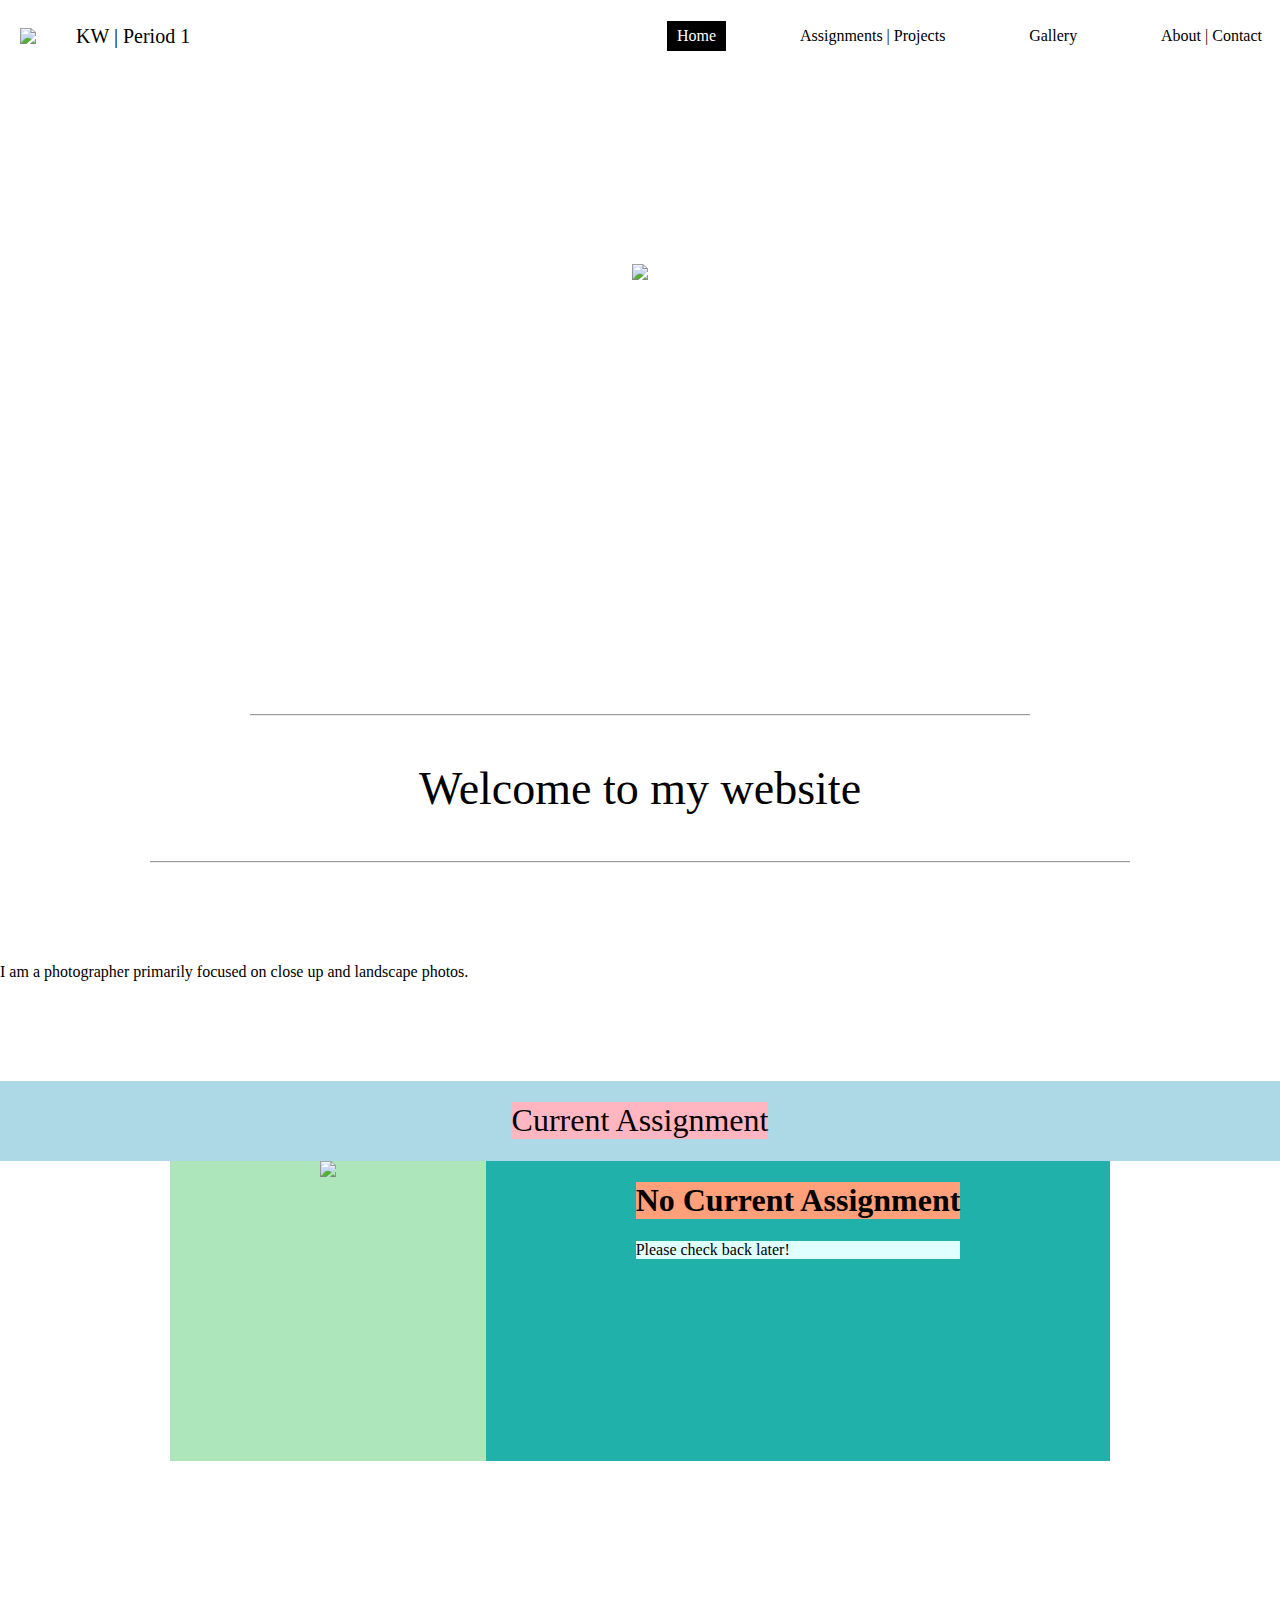
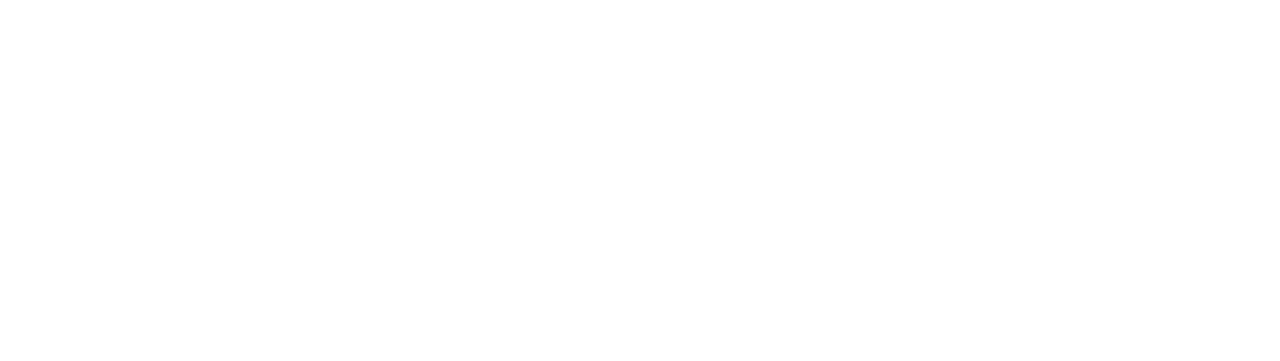
==== index.html @ 84346905 "Rename home.html to index.html" ====
<!DOCTYPE html>
<html>
  <head>
    <link rel="stylesheet" href="styles\home-header.css">
    <link rel="stylesheet" href="styles\home-main.css">
    <link rel="stylesheet" href="main.css">
    <link rel="icon" type="image" href="C:\Users\Kai\Desktop\School Stuff\Photography\LOGO-blue.jpg">
    <title>
      Home
    </title>
  </head>
  <body>

    <div class="header">
      <div class="header-left">
        <img class="logo" src="C:\Users\Kai\Desktop\School Stuff\Photography\LOGO-blue.jpg">
        <p class="home"> 
          KW | Period 1
        </p>
      </div>
      <div class="header-right">
        <button class="button1">
          Home
        </button>
        <button class="button2" onclick="window.location.href='assignments-projects.html'">
          Assignments | Projects
        </button>
        <button class="button3" onclick="window.location.href='gallery.html'">
          Gallery
        </button>
        <button class="button4" onclick="window.location.href='about-contact.html'">
          About | Contact
        </button>
      </div>
    </div>

<!-- -->

<div class="top">
  <div class="top-container">
    <img class="top-image" src="https://i.imgur.com/JDDdov4.jpg">
  </div>
  <img class="signature" src="C:\Users\Kai\Desktop\signature copy.png">
</div>
  <hr class="break1">
<p class="welcome">
  Welcome to my website
</p>
  <hr class="break2">
<p class="welcome-text">
  I am a photographer primarily focused on close up and landscape photos.
</p>
<div>
  <div>
    <div class="current-assignment">
      <h1 class="current-assignment-title">
        Current Assignment
      </h1>
    </div>
    <div class="current-assignment-container">
      <img class="current-assignment-image" src="https://cdn1.iconfinder.com/data/icons/carbon-design-system-vol-6/32/no-image-512.png">
      <div class="current-assignment-info">
        <h1 class="current-assignment-name">
          No Current Assignment
        </h1>
        <p class="current-assignment-description">
          Please check back later!
        </p>
      </div>
    </div>
  </div>
</div>

<!-- -->

  </body>
</html>
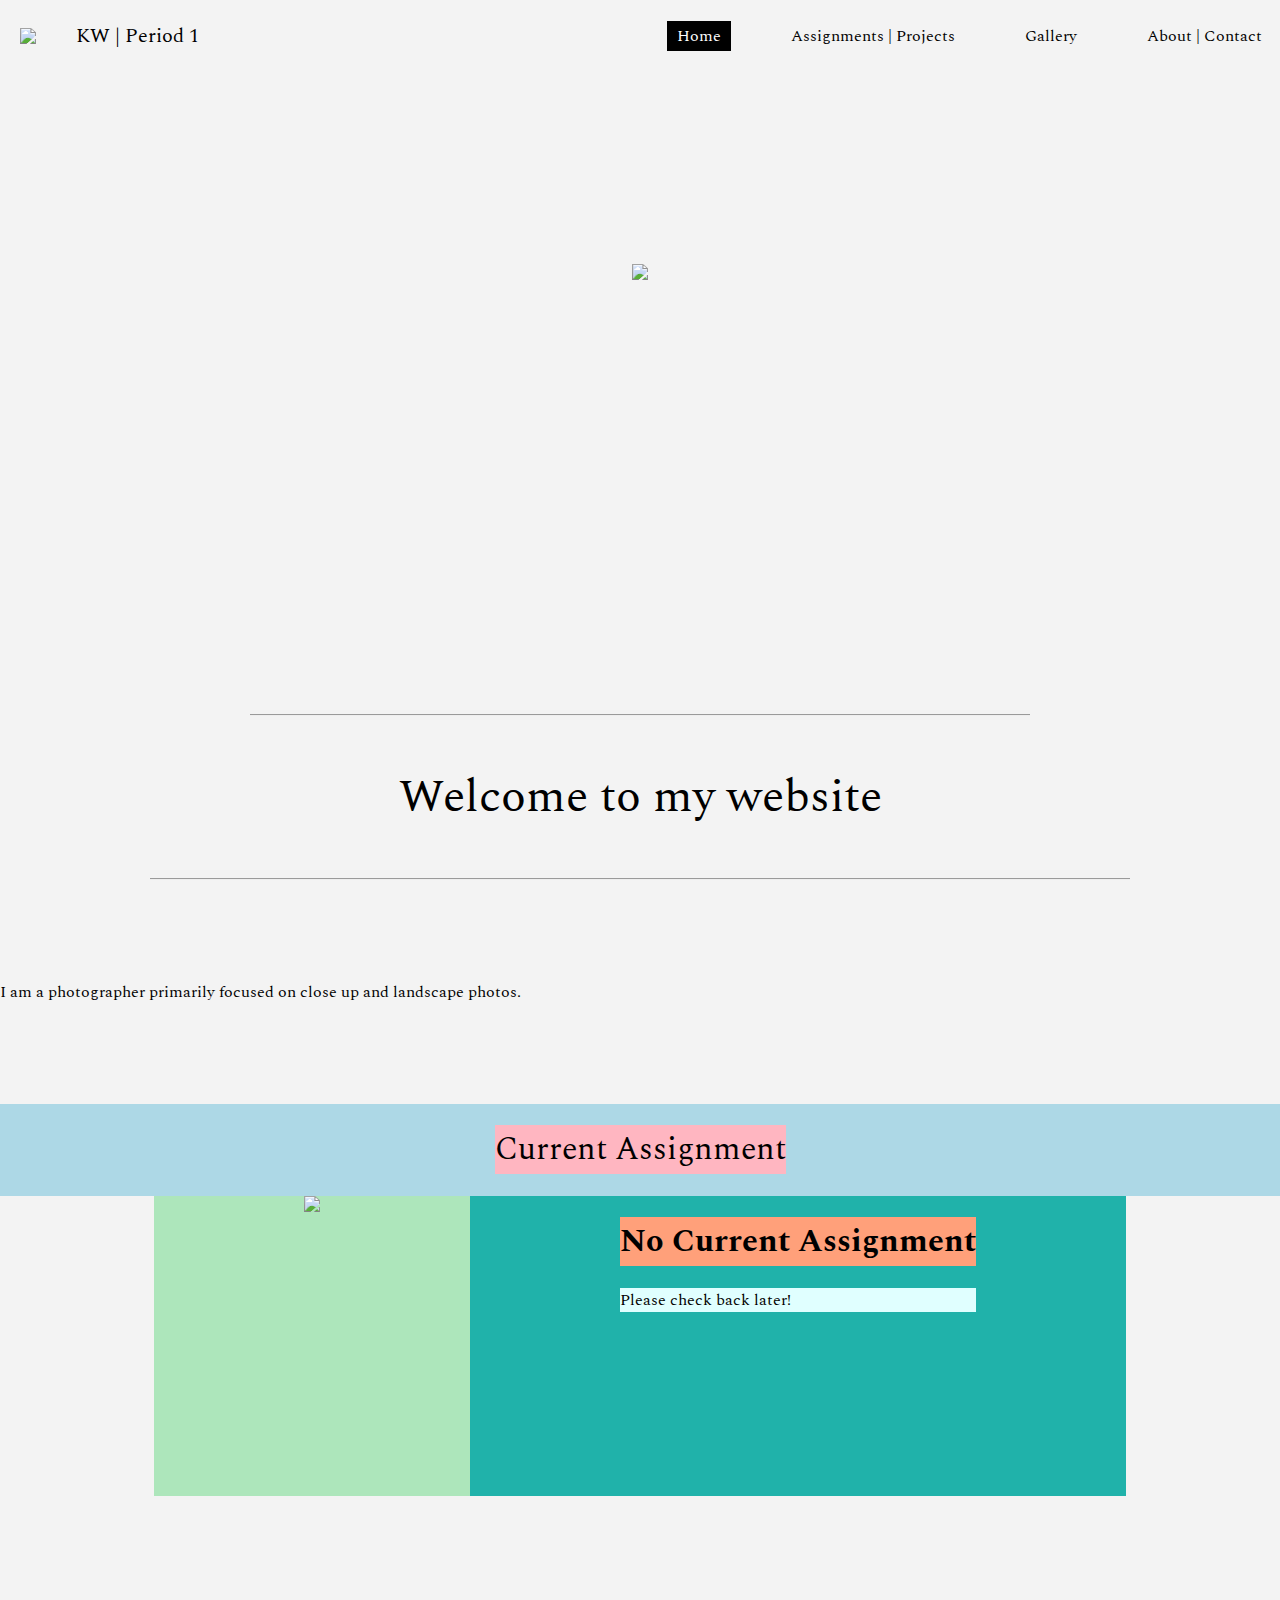
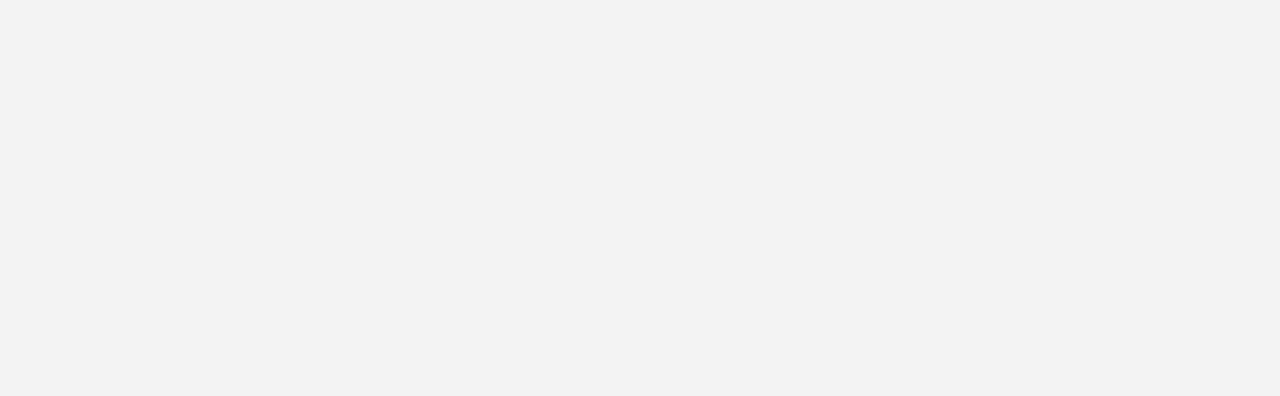
==== commit 740af245: "Update index.html" ====
--- a/index.html
+++ b/index.html
@@ -3,7 +3,7 @@
   <head>
     <link rel="stylesheet" href="styles\home-header.css">
     <link rel="stylesheet" href="styles\home-main.css">
-    <link rel="stylesheet" href="main.css">
+    <link rel="stylesheet" href="MAIN.css">
     <link rel="icon" type="image" href="C:\Users\Kai\Desktop\School Stuff\Photography\LOGO-blue.jpg">
     <title>
       Home
--- a/MAIN.css
+++ b/MAIN.css
@@ -0,0 +1,10 @@
+@import url('https://fonts.googleapis.com/css2?family=Spectral:wght@300&display=swap');
+
+html {
+  font-family: Spectral;
+}
+
+body {
+  background-color: rgb(243, 243, 243);
+  margin: 0px;
+}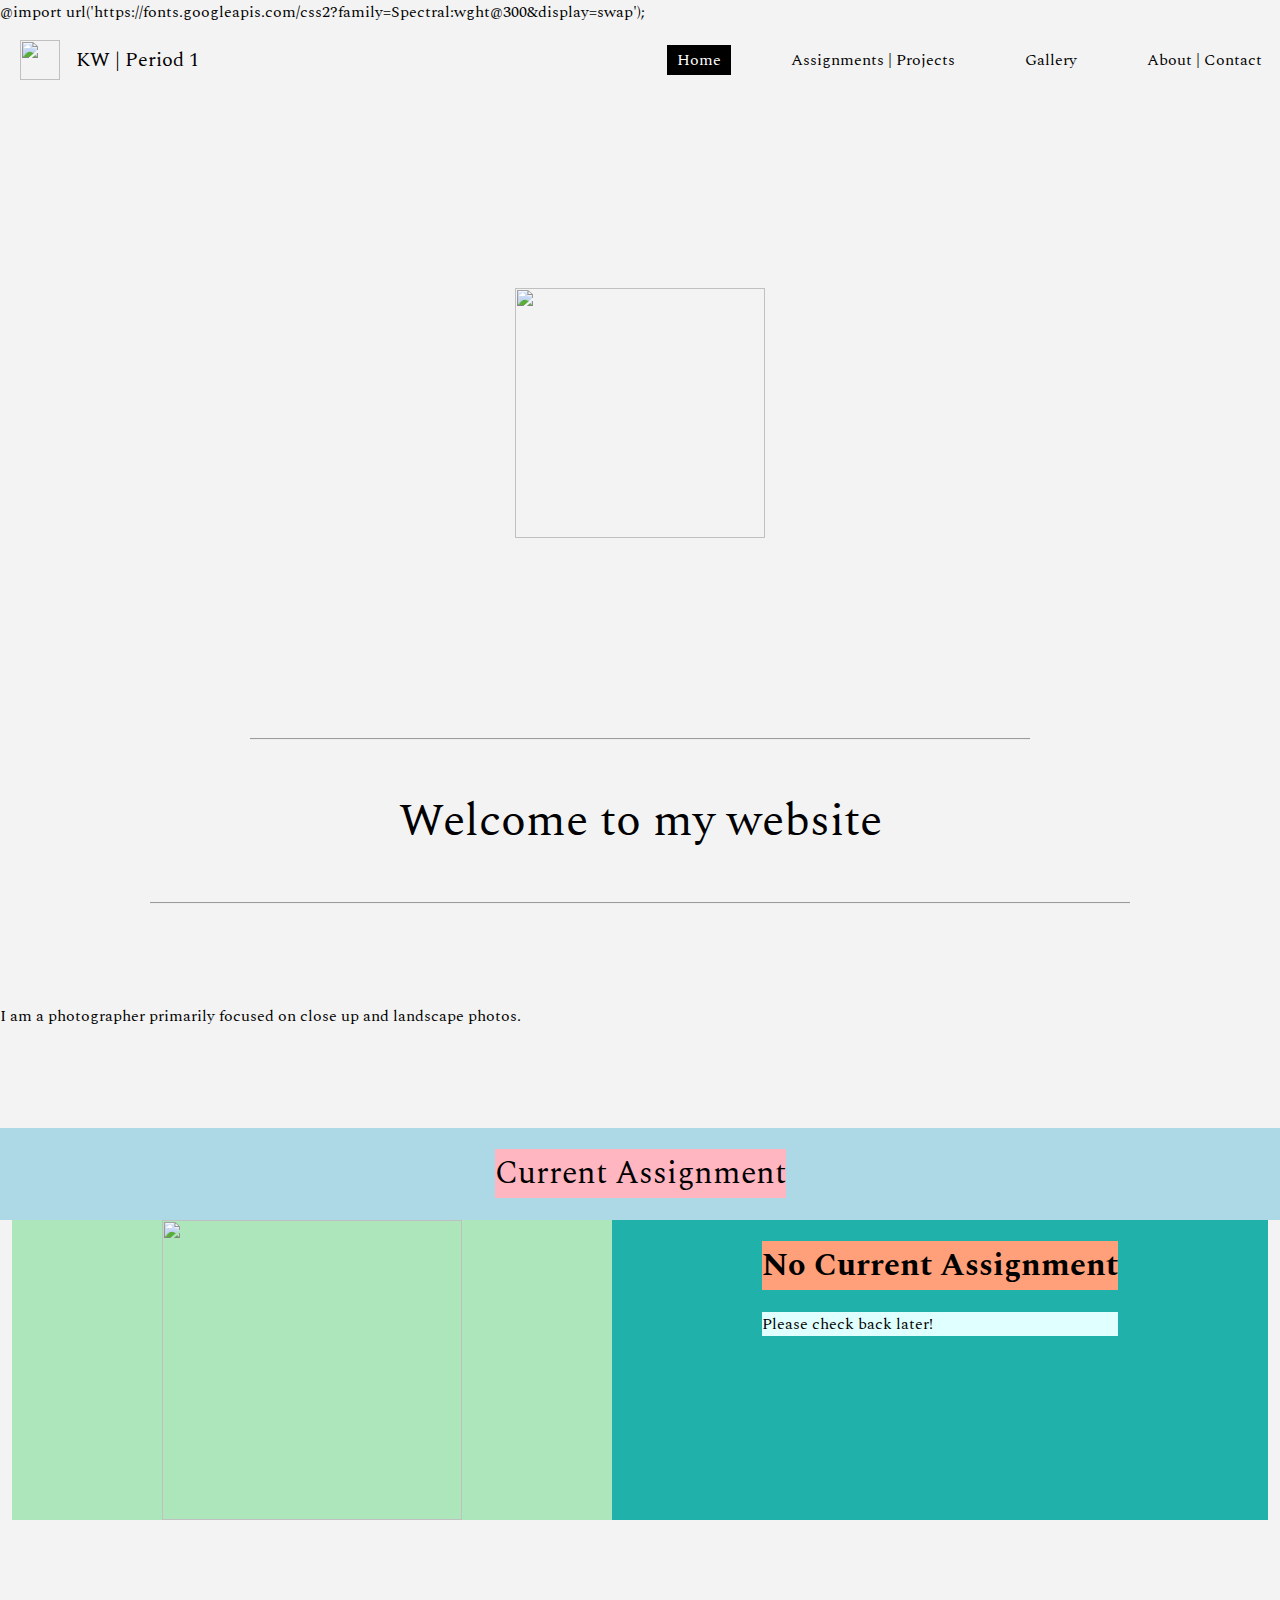
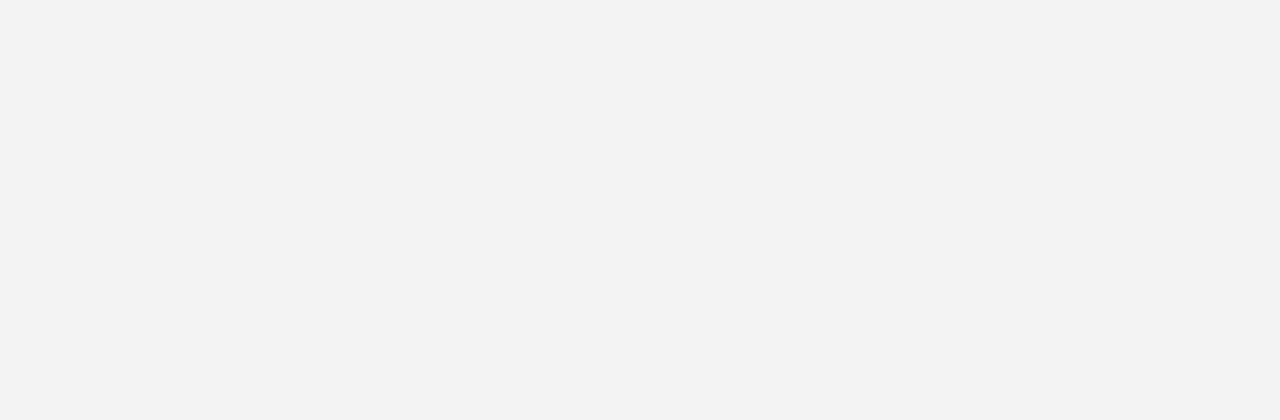
==== commit 2be85bbe: "Update index.html" ====
--- a/index.html
+++ b/index.html
@@ -1,5 +1,7 @@
+@import url('https://fonts.googleapis.com/css2?family=Spectral:wght@300&display=swap');
+
 <!DOCTYPE html>
-<html>
+<html style="font-family: Spectral;">
   <head>
     <link rel="stylesheet" href="styles\home-header.css">
     <link rel="stylesheet" href="styles\home-main.css">
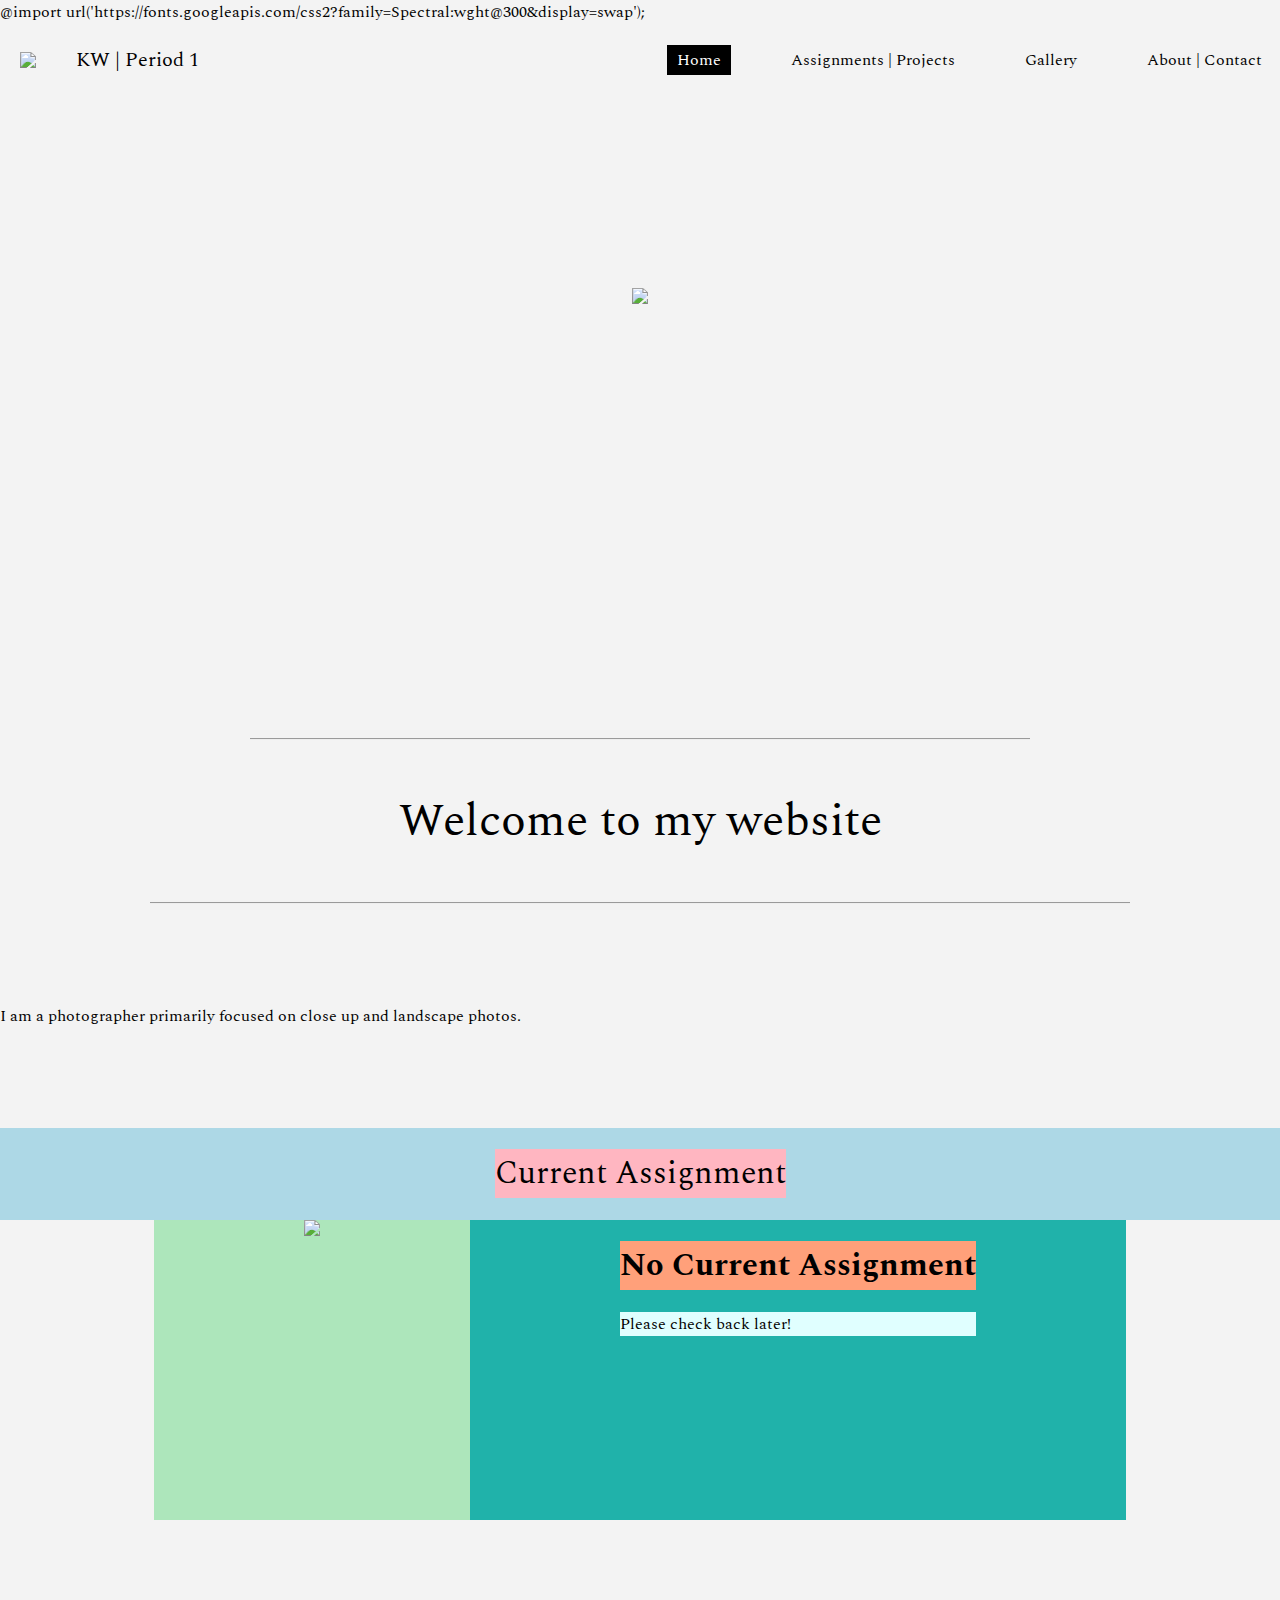
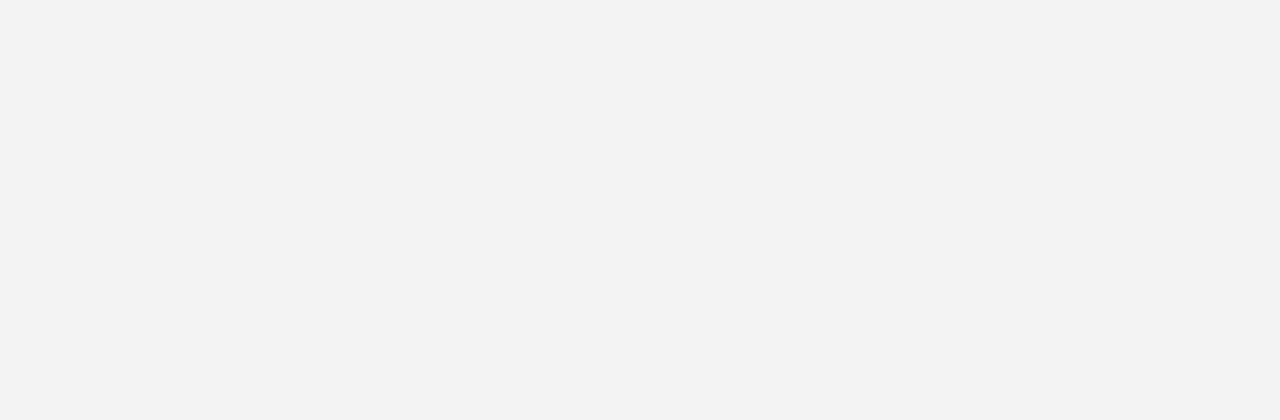
==== commit 4f2999bc: "Update index.html" ====
--- a/index.html
+++ b/index.html
@@ -1,6 +1,6 @@
+<!DOCTYPE html>
 @import url('https://fonts.googleapis.com/css2?family=Spectral:wght@300&display=swap');
 
-<!DOCTYPE html>
 <html style="font-family: Spectral;">
   <head>
     <link rel="stylesheet" href="styles\home-header.css">
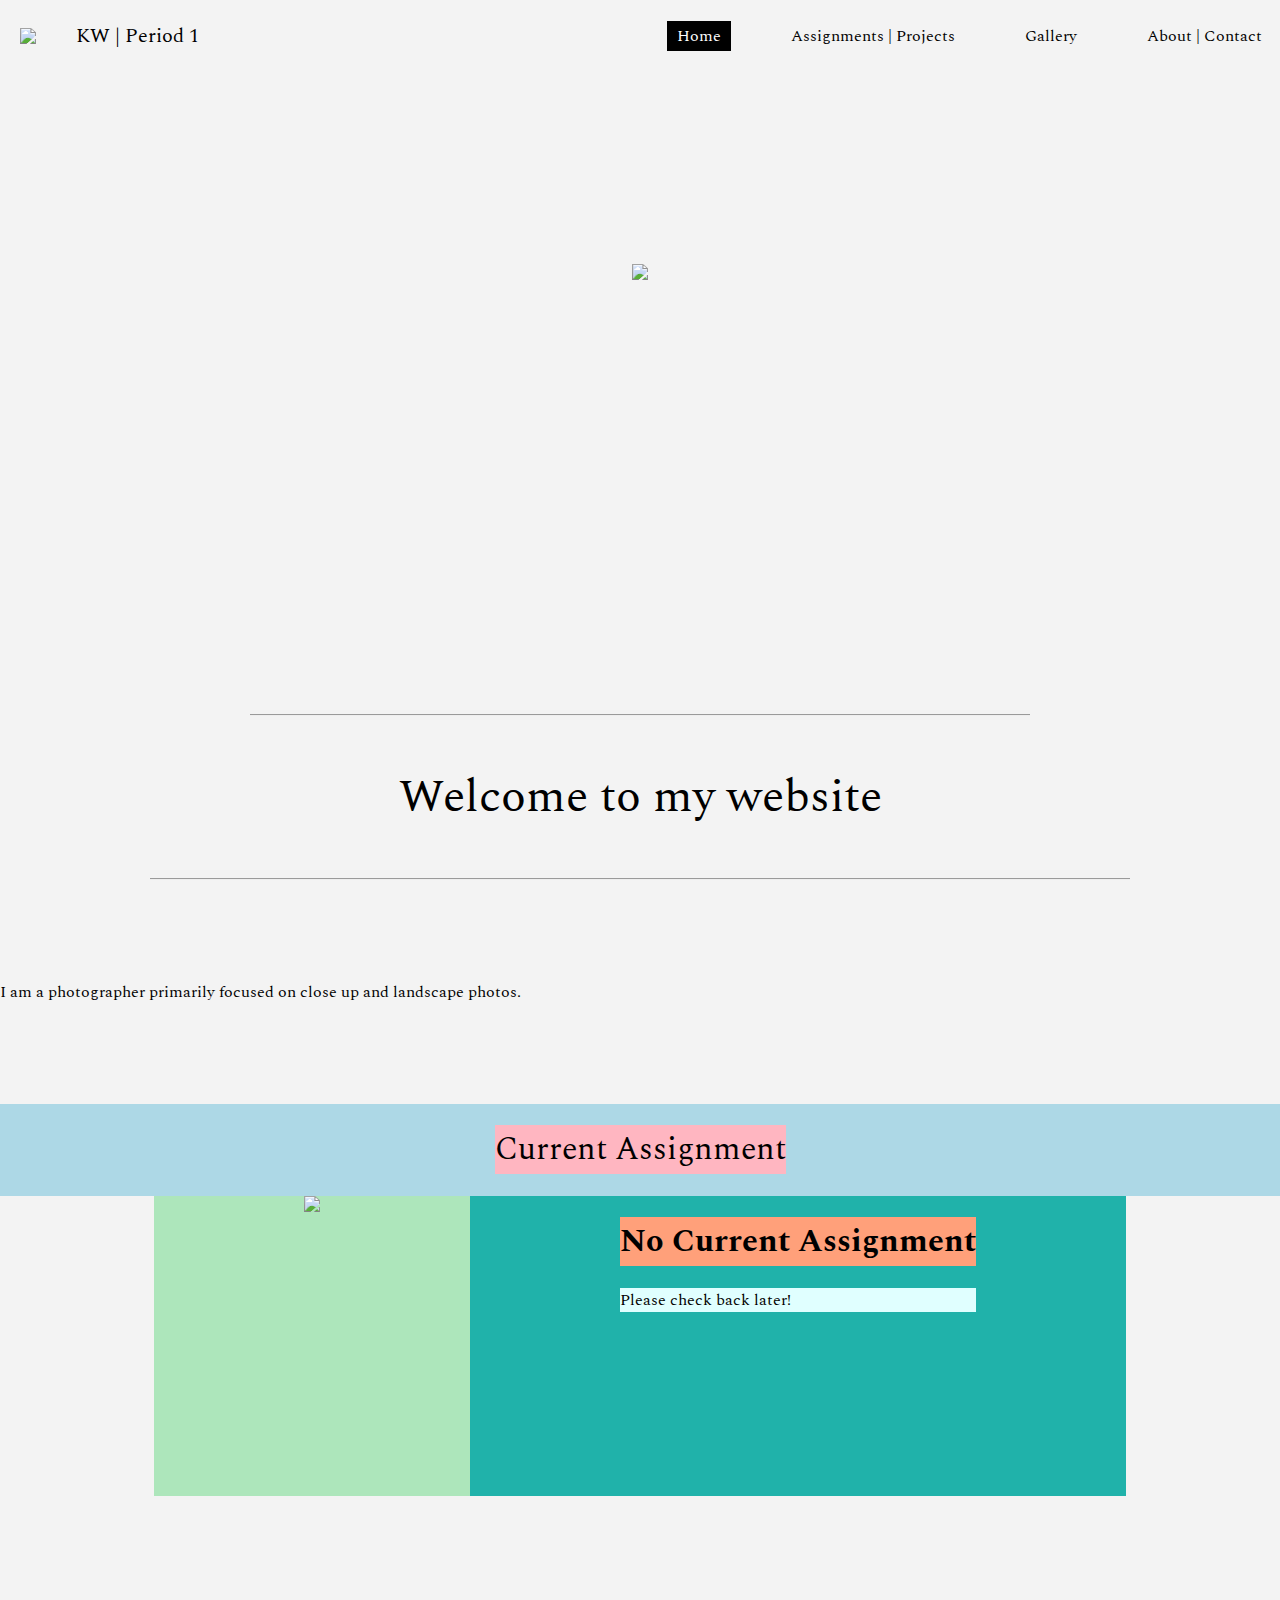
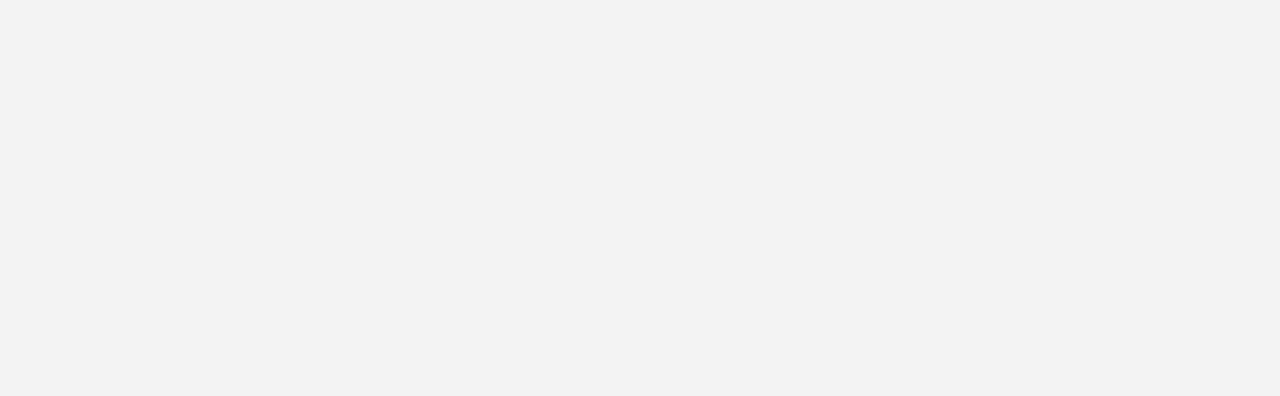
==== commit 826783a0: "Update index.html" ====
--- a/index.html
+++ b/index.html
@@ -1,8 +1,10 @@
 <!DOCTYPE html>
-@import url('https://fonts.googleapis.com/css2?family=Spectral:wght@300&display=swap');
-
-<html style="font-family: Spectral;">
+<html>
   <head>
+    <link rel="preconnect" href="https://fonts.googleapis.com">
+    <link rel="preconnect" href="https://fonts.gstatic.com" crossorigin>
+    <link rel="stylesheet" href="https://fonts.googleapis.com/css2?family=Spectral:wght@300;400;700&display=swap">
+    
     <link rel="stylesheet" href="styles\home-header.css">
     <link rel="stylesheet" href="styles\home-main.css">
     <link rel="stylesheet" href="MAIN.css">
@@ -11,7 +13,7 @@
       Home
     </title>
   </head>
-  <body>
+  <body style="font-family: Spectral;">
 
     <div class="header">
       <div class="header-left">
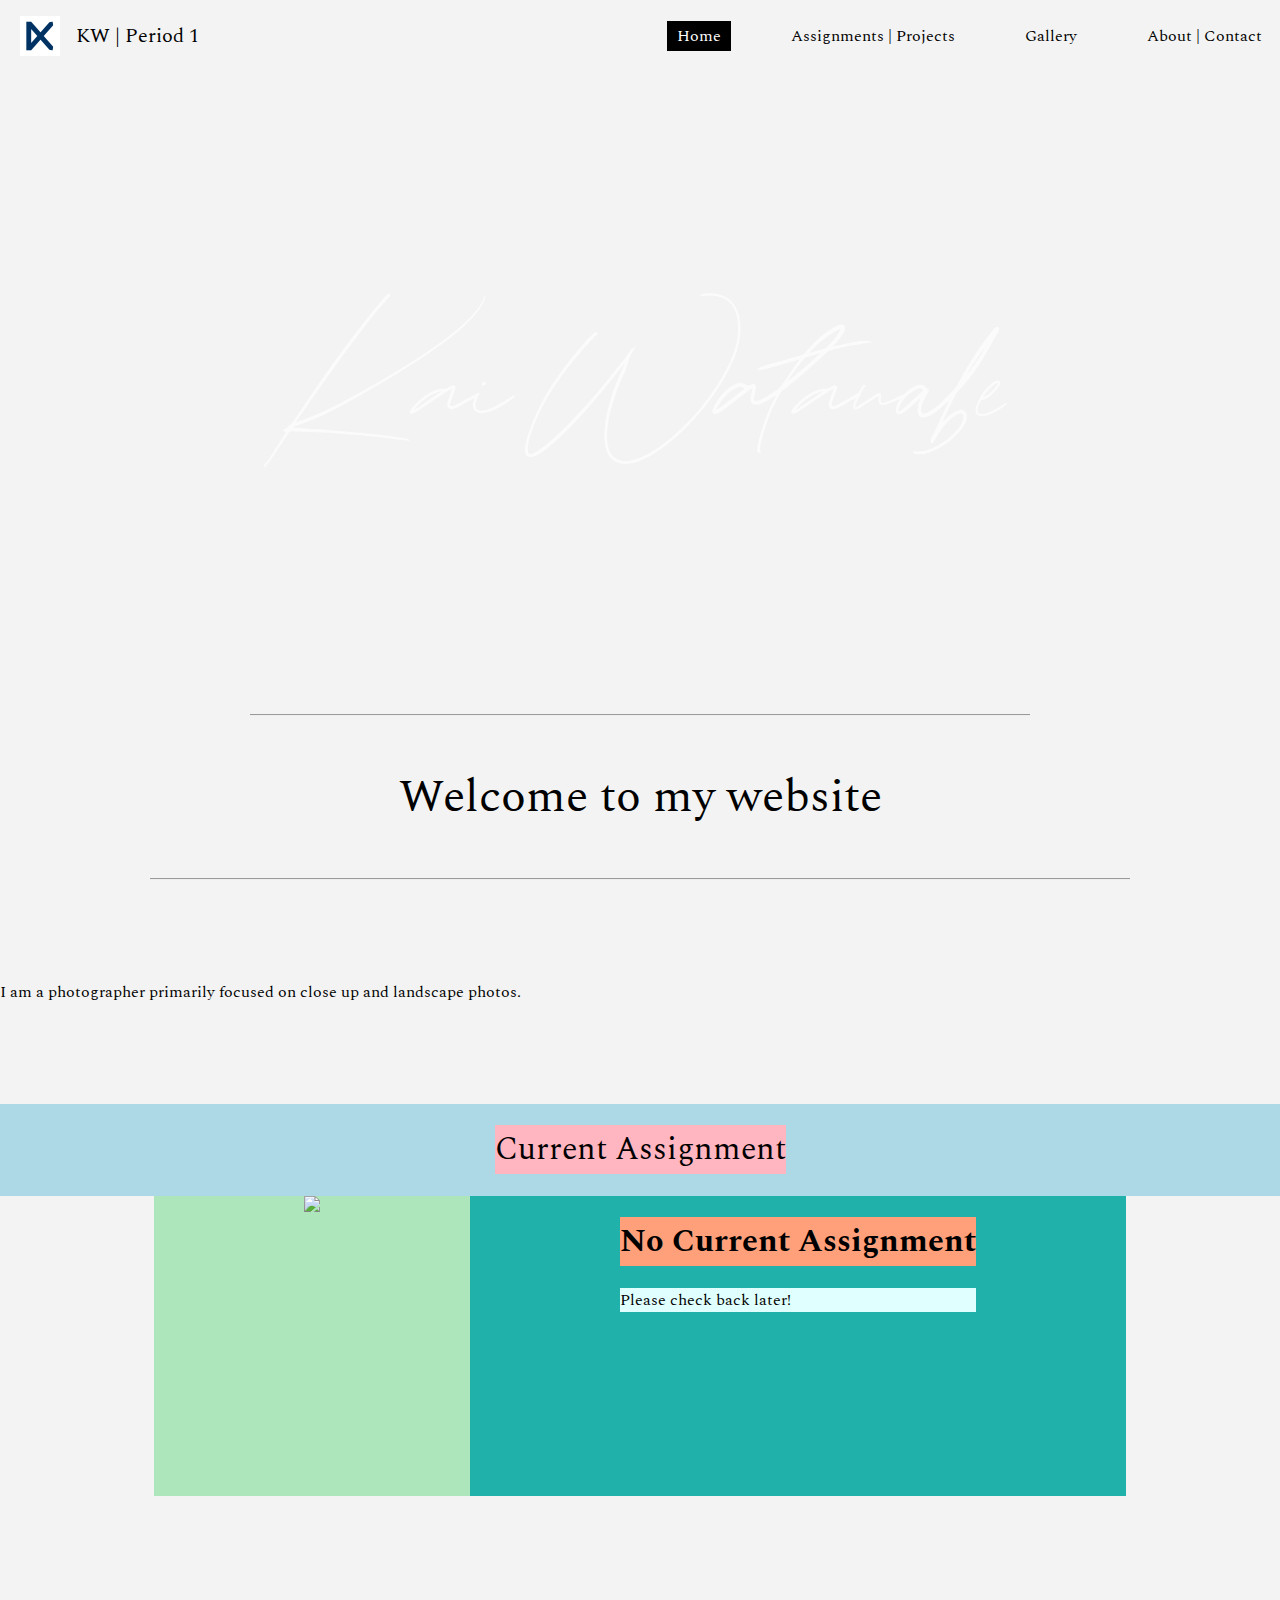
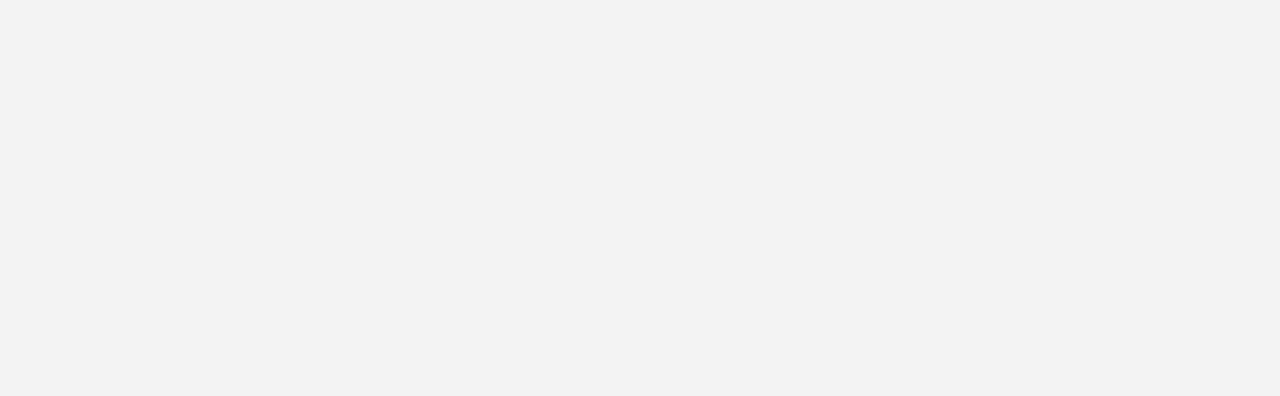
==== commit dacf89f2: "Update index.html" ====
--- a/index.html
+++ b/index.html
@@ -17,7 +17,7 @@
 
     <div class="header">
       <div class="header-left">
-        <img class="logo" src="C:\Users\Kai\Desktop\School Stuff\Photography\LOGO-blue.jpg">
+        <img class="logo" src="LOGO-blue.jpg">
         <p class="home"> 
           KW | Period 1
         </p>
@@ -44,7 +44,7 @@
   <div class="top-container">
     <img class="top-image" src="https://i.imgur.com/JDDdov4.jpg">
   </div>
-  <img class="signature" src="C:\Users\Kai\Desktop\signature copy.png">
+  <img class="signature" src="signature copy.png">
 </div>
   <hr class="break1">
 <p class="welcome">
